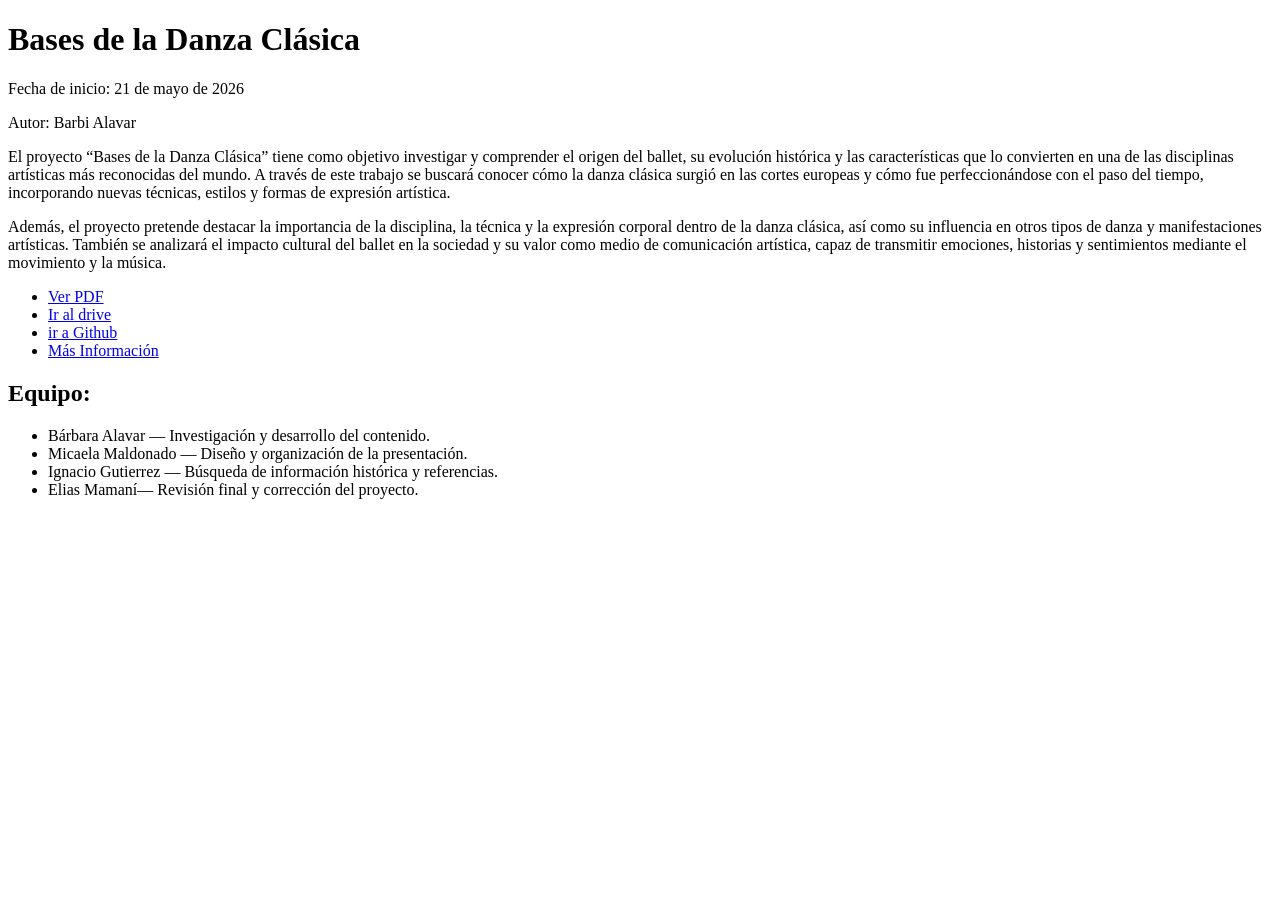
==== detalle.html @ 20273483 "feat:Agregué detalle.html" ====
<!DOCTYPE html>
<html lang="en">
<head>
    <meta charset="UTF-8">
    <meta name="viewport" content="width=device-width, initial-scale=1.0">
    <title>detalle</title>
</head>
<body>
    
    <header>
        <h1>Bases de la Danza Clásica</h1>
        
        <p>Fecha de inicio: 21 de mayo de 2026</p>
        
        <p>Autor: Barbi Alavar</p>
        
    </header>
    
    <main>
        
        
        <p>El proyecto “Bases de la Danza Clásica” tiene como objetivo investigar y comprender el origen del ballet, su evolución histórica y las características que lo convierten en una de las disciplinas artísticas más reconocidas del mundo. A través de este trabajo se buscará conocer cómo la danza clásica surgió en las cortes europeas y cómo fue perfeccionándose con el paso del tiempo, incorporando nuevas técnicas, estilos y formas de expresión artística.</p>
        <p>Además, el proyecto pretende destacar la importancia de la disciplina, la técnica y la expresión corporal dentro de la danza clásica, así como su influencia en otros tipos de danza y manifestaciones artísticas. También se analizará el impacto cultural del ballet en la sociedad y su valor como medio de comunicación artística, capaz de transmitir emociones, historias y sentimientos mediante el movimiento y la música.</p>

        
        
        <ul>
            <li><a href="img/tp3.pdf" >Ver PDF</a></li>
            <li><a href="https://drive.google.com/">Ir al drive</a></li>
            <li><a href="https://github.com">ir a Github</a></li>
            <li><a href="https://es.wikipedia.org/wiki/Ballet">Más Información</a></li>
        </ul>
        <section>
            
            <h2>Equipo:</h2>
            <ul>
                
                <li>Bárbara Alavar — Investigación y desarrollo del contenido.</li>
                <li>Micaela Maldonado — Diseño y organización de la presentación.</li>
                <li>Ignacio Gutierrez — Búsqueda de información histórica y referencias.</li>
                <li>Elias Mamaní— Revisión final y corrección del proyecto.</li>
                
            </ul>
        </section>
    </main>
    
    <footer>

    </footer>
</body>
</html>
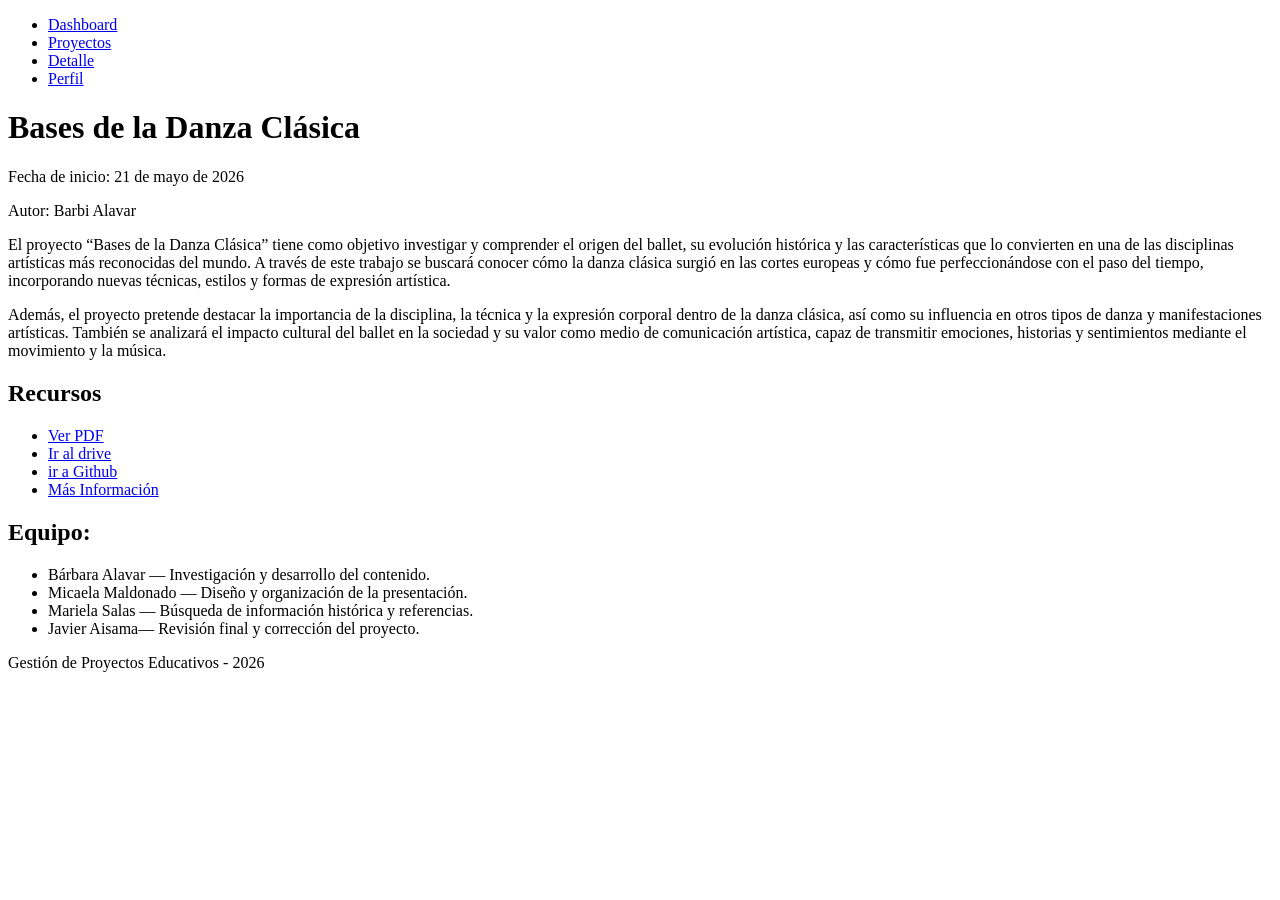
==== commit 7b56e130: "feat: Se agrega el styles.css" ====
--- a/detalle.html
+++ b/detalle.html
@@ -1,13 +1,22 @@
 <!DOCTYPE html>
-<html lang="en">
+<html lang="es">
 <head>
     <meta charset="UTF-8">
     <meta name="viewport" content="width=device-width, initial-scale=1.0">
-    <title>detalle</title>
+    <title>detalle - Bases de la Danza Clásica</title>
 </head>
 <body>
     
     <header>
+         <nav>
+              <ul>
+                <li><a href="index.html">Dashboard</a></li>
+                <li><a href="proyectos.html">Proyectos</a></li>
+                <li><a href="detalle.html">Detalle</a></li>
+                <li><a href="perfil.html">Perfil</a></li>
+            </ul>
+        </nav>
+        
         <h1>Bases de la Danza Clásica</h1>
         
         <p>Fecha de inicio: 21 de mayo de 2026</p>
@@ -23,12 +32,12 @@
         <p>Además, el proyecto pretende destacar la importancia de la disciplina, la técnica y la expresión corporal dentro de la danza clásica, así como su influencia en otros tipos de danza y manifestaciones artísticas. También se analizará el impacto cultural del ballet en la sociedad y su valor como medio de comunicación artística, capaz de transmitir emociones, historias y sentimientos mediante el movimiento y la música.</p>
 
         
-        
+        <h2>Recursos</h2>
         <ul>
-            <li><a href="img/tp3.pdf" >Ver PDF</a></li>
-            <li><a href="https://drive.google.com/">Ir al drive</a></li>
-            <li><a href="https://github.com">ir a Github</a></li>
-            <li><a href="https://es.wikipedia.org/wiki/Ballet">Más Información</a></li>
+            <li><a target="_blank" href="img/tp3.pdf" >Ver PDF</a></li>
+            <li><a target="_blank" href="https://drive.google.com/">Ir al drive</a></li>
+            <li><a target="_blank" href="https://github.com">ir a Github</a></li>
+            <li><a target="_blank" href="https://es.wikipedia.org/wiki/Ballet">Más Información</a></li>
         </ul>
         <section>
             
@@ -37,15 +46,16 @@
                 
                 <li>Bárbara Alavar — Investigación y desarrollo del contenido.</li>
                 <li>Micaela Maldonado — Diseño y organización de la presentación.</li>
-                <li>Ignacio Gutierrez — Búsqueda de información histórica y referencias.</li>
-                <li>Elias Mamaní— Revisión final y corrección del proyecto.</li>
+                <li>Mariela Salas — Búsqueda de información histórica y referencias.</li>
+                <li>Javier Aisama— Revisión final y corrección del proyecto.</li>
                 
             </ul>
         </section>
     </main>
     
     <footer>
-
+        <p>Gestión de Proyectos Educativos - 2026</p>    
     </footer>
+    
 </body>
 </html>
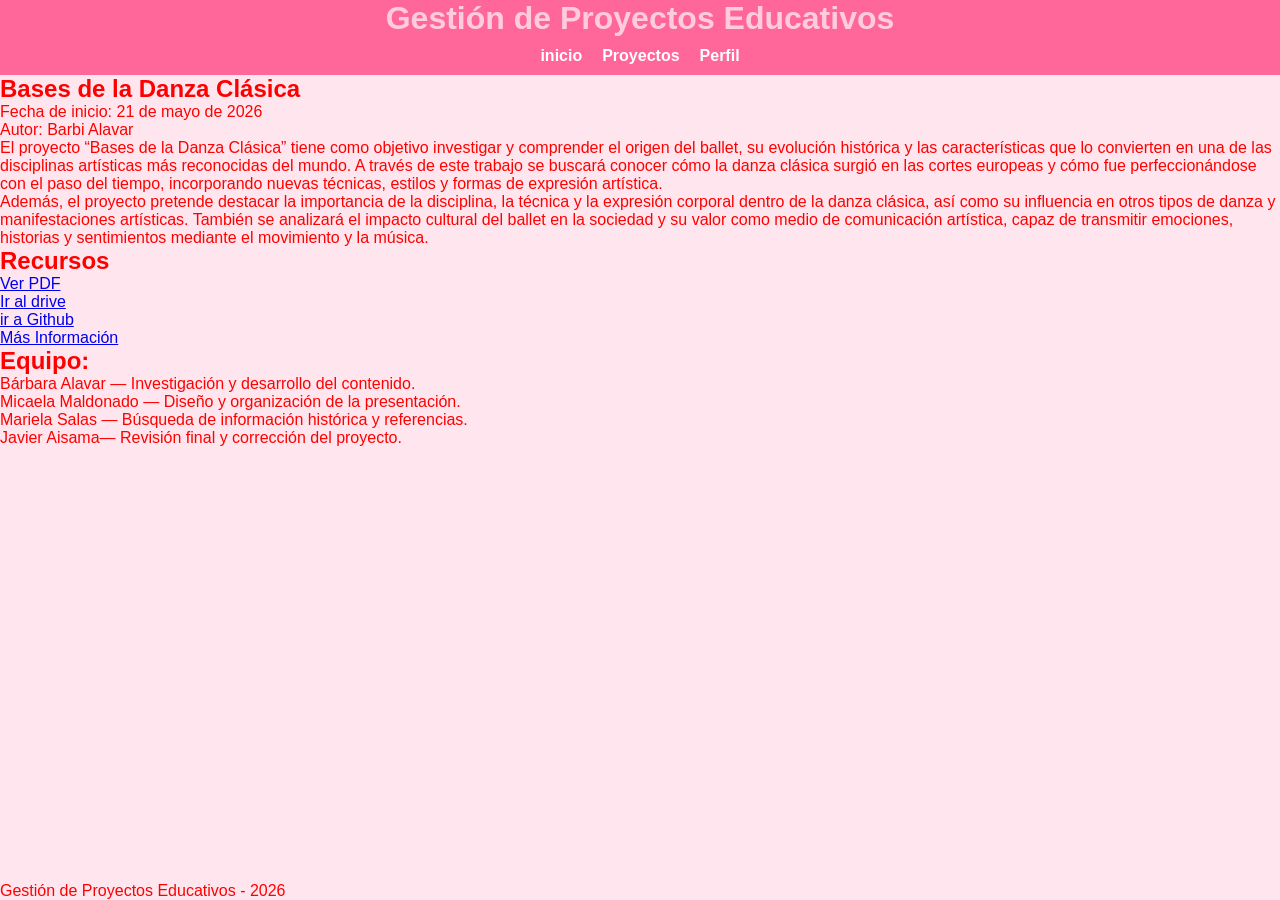
==== commit 9d6ad5fd: "css" ====
--- a/detalle.html
+++ b/detalle.html
@@ -4,29 +4,33 @@
     <meta charset="UTF-8">
     <meta name="viewport" content="width=device-width, initial-scale=1.0">
     <title>detalle - Bases de la Danza Clásica</title>
+    <link rel="stylesheet" href="css/styles.css">
 </head>
 <body>
     
     <header>
+
+        <h1>Gestión de Proyectos Educativos</h1>
+        
          <nav>
               <ul>
-                <li><a href="index.html">Dashboard</a></li>
+                <li><a href="index.html">inicio</a></li>
                 <li><a href="proyectos.html">Proyectos</a></li>
-                <li><a href="detalle.html">Detalle</a></li>
+                <!-- <li><a href="detalle.html">Detalle de Proyecto</a></li> -->
                 <li><a href="perfil.html">Perfil</a></li>
             </ul>
         </nav>
         
-        <h1>Bases de la Danza Clásica</h1>
+        
+        
+    </header>
+    
+    <main>
+        <h2>Bases de la Danza Clásica</h2>
         
         <p>Fecha de inicio: 21 de mayo de 2026</p>
         
         <p>Autor: Barbi Alavar</p>
-        
-    </header>
-    
-    <main>
-        
         
         <p>El proyecto “Bases de la Danza Clásica” tiene como objetivo investigar y comprender el origen del ballet, su evolución histórica y las características que lo convierten en una de las disciplinas artísticas más reconocidas del mundo. A través de este trabajo se buscará conocer cómo la danza clásica surgió en las cortes europeas y cómo fue perfeccionándose con el paso del tiempo, incorporando nuevas técnicas, estilos y formas de expresión artística.</p>
         <p>Además, el proyecto pretende destacar la importancia de la disciplina, la técnica y la expresión corporal dentro de la danza clásica, así como su influencia en otros tipos de danza y manifestaciones artísticas. También se analizará el impacto cultural del ballet en la sociedad y su valor como medio de comunicación artística, capaz de transmitir emociones, historias y sentimientos mediante el movimiento y la música.</p>
--- a/css/styles.css
+++ b/css/styles.css
@@ -0,0 +1,81 @@
+/* variables globales */
+:root{
+    --color-primario : #ff6699;
+    --color-blanco : hsl(0, 0%, 100%);
+    --color-texto : red;
+    /* --fuente-principal : Verdana, sans-serif; */
+    --fuente-principal :Century Gothic, sans-serif;
+
+    --color-fondo : #ffe6ee;
+}
+
+*{
+
+    margin :0px;
+    padding :0px;
+    box-sizing :border-box;
+}
+
+
+body{
+    font-family:var(--fuente-principal);
+    background-color: var(--color-fondo);
+    color: var(--color-texto);
+
+    display: grid;
+    grid-template-areas:
+    "header"
+    "main"
+    "footer";
+
+    grid-template-rows: auto 1fr auto;
+    min-height: 100vh;
+    
+}
+
+header{
+    grid-area: header;
+    background-color: var(--color-primario);
+    text-align: center;
+}
+
+h1 {
+    color:#ffccdd;
+}
+
+nav ul{
+    display: flex;
+    justify-content: center;
+    list-style: none;
+    margin-top: 10px;
+    margin-bottom: 10px;
+    gap: 20px;
+}
+
+nav a{
+    color: var(--color-blanco);
+    text-decoration: none;
+    font-weight:bold;
+    transition: color 0.3s ease;
+    transition: background-color 0.3s ease;
+}
+
+nav a:hover {
+    color: #ffcc00;
+    background-color: red;
+
+
+}
+main{
+    grid-area: main;
+    
+   
+
+}
+footer{
+    grid-area: footer;
+    
+}
+
+
+
